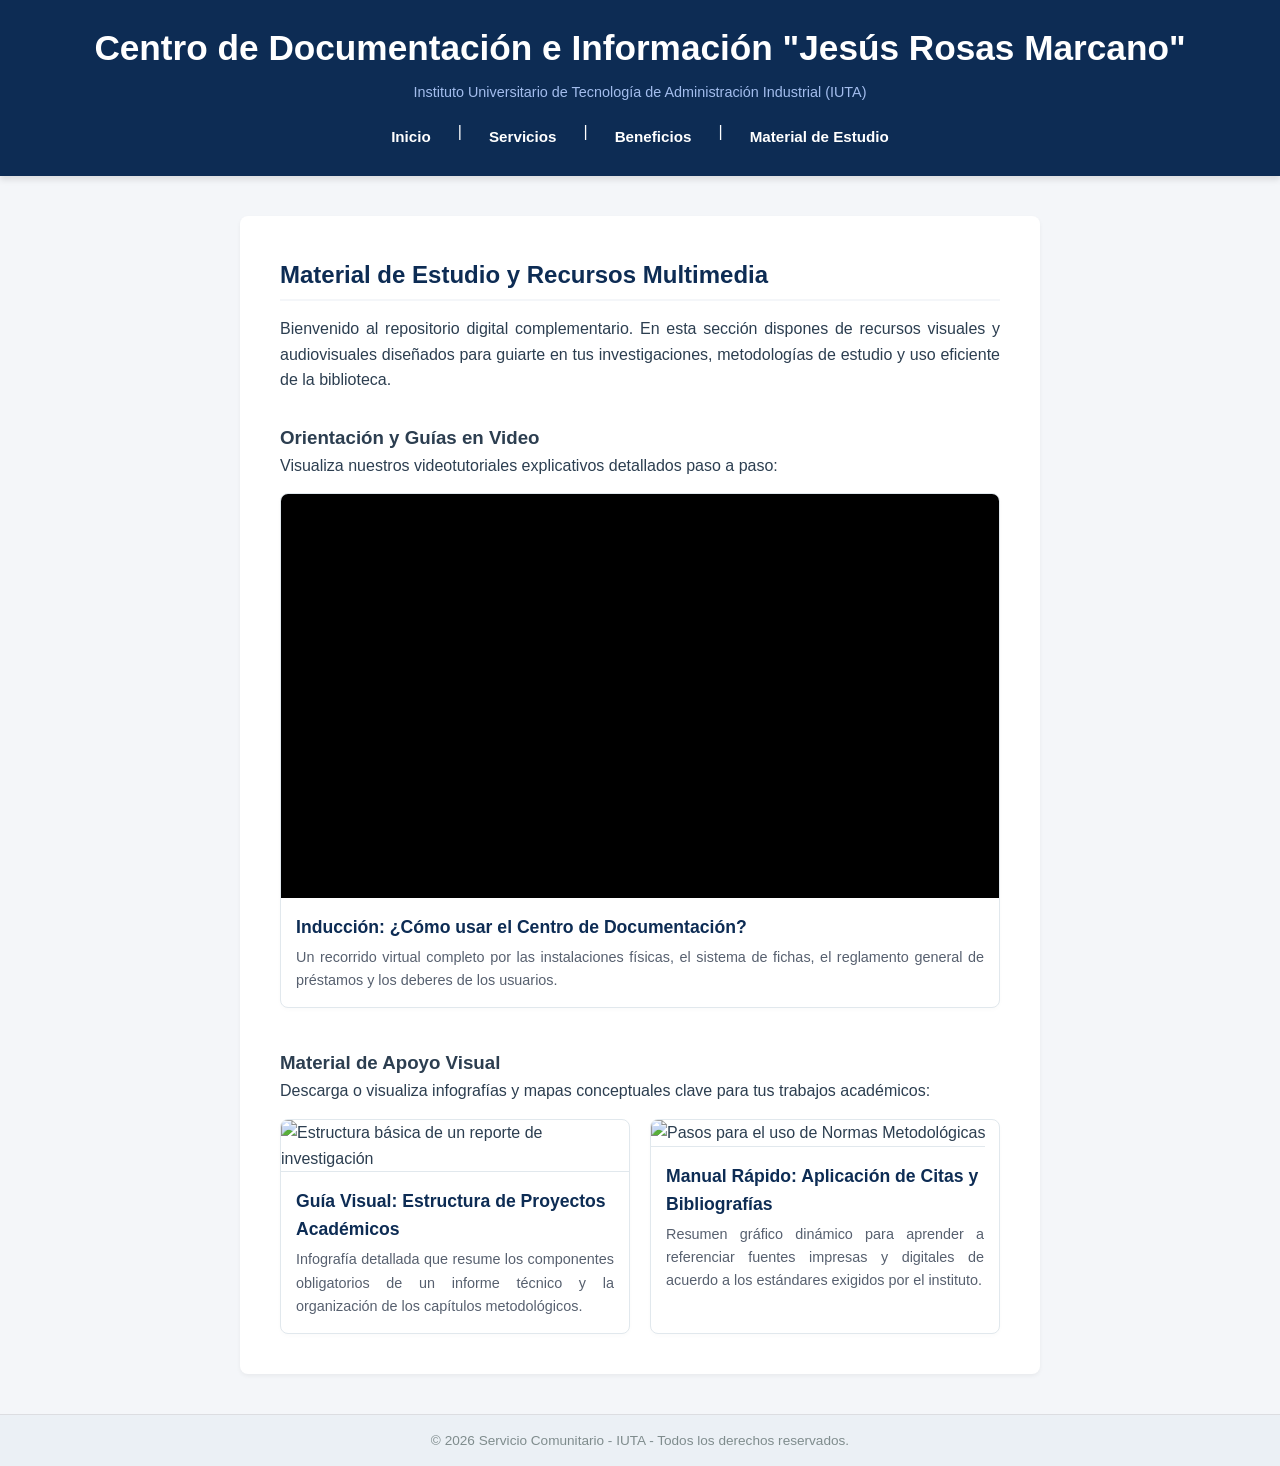
==== multimedia.html @ 9a29f2ac "Base de Pagina Web" ====
<!DOCTYPE html>
<html lang="es">
<head>
    <meta charset="UTF-8">
    <meta name="viewport" content="width=device-width, initial-scale=1.0">
    <title>Material de Estudio - Centro de Documentación Jesús Rosas Marcano - IUTA</title>
    <link rel="stylesheet" href="styles.css">
</head>
<body>

    <header>
        <h1>Centro de Documentación e Información "Jesús Rosas Marcano"</h1>
        <p>Instituto Universitario de Tecnología de Administración Industrial (IUTA)</p>
        <nav>
            <a href="index.html">Inicio</a> | 
            <a href="servicios.html">Servicios</a> | 
            <a href="beneficios.html">Beneficios</a> | 
            <a href="multimedia.html">Material de Estudio</a>
        </nav>
    </header>

    <main>
        <h2>Material de Estudio y Recursos Multimedia</h2>
        <p>Bienvenido al repositorio digital complementario. En esta sección dispones de recursos visuales y audiovisuales diseñados para guiarte en tus investigaciones, metodologías de estudio y uso eficiente de la biblioteca.</p>

        <h3 style="margin-top: 30px;">Orientación y Guías en Video</h3>
        <p>Visualiza nuestros videotutoriales explicativos detallados paso a paso:</p>

        <div class="contenedor-videos">
            <div class="tarjeta-video">
                <div class="video-responsivo">
                    <iframe src="https://www.youtube.com/embed/dQw4w9WgXcQ" title="Guía de Inducción de la Biblioteca" frameborder="0" allow="accelerometer; autoplay; clipboard-write; encrypted-media; gyroscope; picture-in-picture" allowfullscreen loading="lazy"></iframe>
                </div>
                <div class="info-video">
                    <h4>Inducción: ¿Cómo usar el Centro de Documentación?</h4>
                    <p>Un recorrido virtual completo por las instalaciones físicas, el sistema de fichas, el reglamento general de préstamos y los deberes de los usuarios.</p>
                </div>
            </div>
        </div>

        <h3 style="margin-top: 40px;">Material de Apoyo Visual</h3>
        <p>Descarga o visualiza infografías y mapas conceptuales clave para tus trabajos académicos:</p>

        <div class="galeria-imagenes">
            <div class="tarjeta-imagen">
                <img src="https://images.unsplash.com/photo-1544716278-ca5e3f4abd8c?auto=format&fit=crop&w=600&q=80" alt="Estructura básica de un reporte de investigación" loading="lazy">
                <div class="info-imagen">
                    <h4>Guía Visual: Estructura de Proyectos Académicos</h4>
                    <p>Infografía detallada que resume los componentes obligatorios de un informe técnico y la organización de los capítulos metodológicos.</p>
                </div>
            </div>

            <div class="tarjeta-imagen">
                <img src="https://images.unsplash.com/photo-1506880018603-83d5b814b5a6?auto=format&fit=crop&w=600&q=80" alt="Pasos para el uso de Normas Metodológicas" loading="lazy">
                <div class="info-imagen">
                    <h4>Manual Rápido: Aplicación de Citas y Bibliografías</h4>
                    <p>Resumen gráfico dinámico para aprender a referenciar fuentes impresas y digitales de acuerdo a los estándares exigidos por el instituto.</p>
                </div>
            </div>
        </div>
    </main>

    <footer>
        <p>&copy; 2026 Servicio Comunitario - IUTA - Todos los derechos reservados.</p>
    </footer>

</body>
</html>
---- styles.css ----
/* ==========================================================================
   1. RESETEO Y CONFIGURACIÓN BASE (Pensado en accesibilidad móvil)
   ========================================================================== */
* {
    margin: 0;
    padding: 0;
    box-sizing: border-box; /* Evita que los paddings alteren el ancho total */
}

body {
    font-family: 'Segoe UI', Tahoma, Geneva, Verdana, sans-serif;
    line-height: 1.6;
    background-color: #f4f6f9; /* Fondo gris muy claro para descansar la vista */
    color: #2c3e50; /* Texto gris oscuro, mejor que el negro puro */
}

/* ==========================================================================
   2. ENCABEZADO (HEADER) Y NAVEGACIÓN
   ========================================================================== */
header {
    background-color: #0d2c54; /* Azul oscuro institucional */
    color: #ffffff;
    padding: 20px;
    text-align: center;
    box-shadow: 0 4px 6px rgba(0, 0, 0, 0.1);
}

header h1 {
    font-size: 1.6rem;
    margin-bottom: 5px;
}

header p {
    font-size: 0.9rem;
    color: #a3bded; /* Azul claro sutil para el subtítulo */
    margin-bottom: 15px;
}

/* Menú de navegación adaptativo */
nav {
    display: flex;
    flex-wrap: wrap; /* Si no cabe en pantallas pequeñas, baja de línea automáticamente */
    justify-content: center;
    gap: 15px;
}

nav a {
    color: #ffffff;
    text-decoration: none;
    font-weight: 600;
    font-size: 0.95rem;
    padding: 6px 12px;
    border-radius: 4px;
    transition: background-color 0.3s ease;
}

/* Efecto visual al pasar el cursor o estar activo */
nav a:hover {
    background-color: #1a4473;
    color: #00d2c4; /* Toque turquesa brillante para resaltar */
}

/* ==========================================================================
   3. CONTENEDOR PRINCIPAL (MAIN) - Mobile First
   ========================================================================== */
main {
    max-width: 800px; /* Ancho máximo ideal para lectura en computadoras */
    margin: 20px auto; /* Centra el contenido en pantallas grandes */
    padding: 20px;
    background-color: #ffffff; /* Caja blanca para el contenido */
    border-radius: 8px;
    box-shadow: 0 2px 4px rgba(0,0,0,0.05);
}

main h2 {
    color: #0d2c54;
    margin-bottom: 15px;
    border-bottom: 2px solid #f4f6f9;
    padding-bottom: 5px;
}

main p {
    margin-bottom: 15px;
    text-align: justify; /* Mantiene la estética formal del bloque de texto */
}

/* ==========================================================================
   4. PIE DE PÁGINA (FOOTER)
   ========================================================================== */
footer {
    text-align: center;
    padding: 15px;
    margin-top: 4px;
    font-size: 0.85rem;
    color: #7f8c8d;
    background-color: #ebf0f5;
    border-top: 1px solid #dcdde1;
}

/* ==========================================================================
   5. MEDIA QUERY (Ajustes específicos para pantallas de PC)
   ========================================================================== */
@media (min-width: 768px) {
    header h1 {
        font-size: 2.2rem;
    }
    
    header padding {
        padding: 30px 20px;
    }

    main {
        margin: 40px auto;
        padding: 40px; /* Más espacio interno en computadoras */
    }
}

/* ==========================================================================
   6. ESTILOS PROPIOS DE LA PÁGINA DE SERVICIOS
   ========================================================================== */

/* Estilos para la tabla de horarios */
.tabla-servicios {
    width: 100%;
    border-collapse: collapse;
    margin: 15px 0 25px 0;
    font-size: 0.95rem;
}

.tabla-servicios th {
    background-color: #0d2c54; /* Azul oscuro */
    color: #ffffff;
    text-align: left;
    padding: 12px;
    font-weight: 600;
}

.tabla-servicios td {
    padding: 12px;
    border-bottom: 1px solid #dcdde1;
}

/* Efecto cebra para las filas de la tabla */
.tabla-servicios tbody tr:nth-of-type(even) {
    background-color: #f8f9fa;
}

/* Tarjetas contenedoras para los servicios */
.tarjeta-servicio {
    background-color: #f8f9fa;
    border-left: 4px solid #00d2c4; /* Línea turquesa para resaltar */
    padding: 15px;
    margin-bottom: 15px;
    border-radius: 0 6px 6px 0;
}

.tarjeta-servicio h4 {
    color: #0d2c54;
    margin-bottom: 5px;
    font-size: 1.1rem;
}

.tarjeta-servicio p {
    margin-bottom: 0;
    font-size: 0.95rem;
}

/* ==========================================================================
   7. ESTILOS PROPIOS DE LA PÁGINA DE BENEFICIOS
   ========================================================================== */

/* Contenedor flexible para poner los beneficios de dos en dos */
.contenedor-beneficios {
    display: flex;
    flex-direction: column; /* Por defecto en móviles: uno abajo del otro */
    gap: 20px;
    margin-top: 20px;
}

.bloque-beneficio {
    background-color: #ffffff;
    border: 1px solid #e1e8ed;
    padding: 20px;
    border-radius: 6px;
    box-shadow: 0 2px 4px rgba(0,0,0,0.02);
}

.bloque-beneficio h5 {
    color: #0d2c54;
    font-size: 1.1rem;
    margin-bottom: 8px;
}

/* Caja especial destacada para el impacto socioeconómico */
.alerta-equidad {
    background-color: #ebf5ff; /* Fondo azul suave de información */
    border-left: 4px solid #0d2c54; /* Borde azul oscuro fuerte */
    padding: 20px;
    border-radius: 0 8px 8px 0;
    margin-top: 15px;
}

/* Ajuste responsive para pantallas de PC o Tablet */
@media (min-width: 768px) {
    .contenedor-beneficios {
        flex-direction: row; /* En computadoras se ponen de lado a lado */
    }
    
    .bloque-beneficio {
        flex: 1; /* Distribuye el ancho equitativamente (50% cada una) */
    }
}

/* ==========================================================================
   8. ESTILOS PROPIOS DE LA PÁGINA MULTIMEDIA
   ========================================================================== */

/* Estructura para la sección de videos */
.contenedor-videos {
    display: flex;
    flex-direction: column;
    gap: 25px;
    margin-top: 15px;
}

.tarjeta-video {
    background-color: #ffffff;
    border: 1px solid #e1e8ed;
    border-radius: 8px;
    overflow: hidden;
    box-shadow: 0 2px 4px rgba(0,0,0,0.02);
}

/* El truco mágico de CSS para que los iFrames de YouTube sean 100% responsivos (Proporción 16:9) */
.video-responsivo {
    position: relative;
    padding-bottom: 56.25%; /* 16:9 */
    height: 0;
    overflow: hidden;
    background-color: #000000;
}

.video-responsivo iframe {
    position: absolute;
    top: 0;
    left: 0;
    width: 100%;
    height: 100%;
}

.info-video, .info-imagen {
    padding: 15px;
}

.info-video h4, .info-imagen h4 {
    color: #0d2c54;
    margin-bottom: 5px;
    font-size: 1.1rem;
}

.info-video p, .info-imagen p {
    font-size: 0.9rem;
    color: #57606f;
    margin-bottom: 0;
}

/* Estructura para la galería de imágenes (Grid) */
.galeria-imagenes {
    display: grid;
    grid-template-columns: 1fr; /* Una columna por defecto en móviles */
    gap: 20px;
    margin-top: 15px;
}

.tarjeta-imagen {
    background-color: #ffffff;
    border: 1px solid #e1e8ed;
    border-radius: 8px;
    overflow: hidden;
    box-shadow: 0 2px 4px rgba(0,0,0,0.02);
}

.tarjeta-imagen img {
    width: 100%;
    height: 200px;
    object-fit: cover; /* Recorta la imagen armónicamente para que mantenga las proporciones fijas */
    border-bottom: 1px solid #e1e8ed;
}

/* Ajustes para computadoras */
@media (min-width: 768px) {
    .galeria-imagenes {
        grid-template-columns: 1fr 1fr; /* Dos columnas perfectas en PC */
    }
}
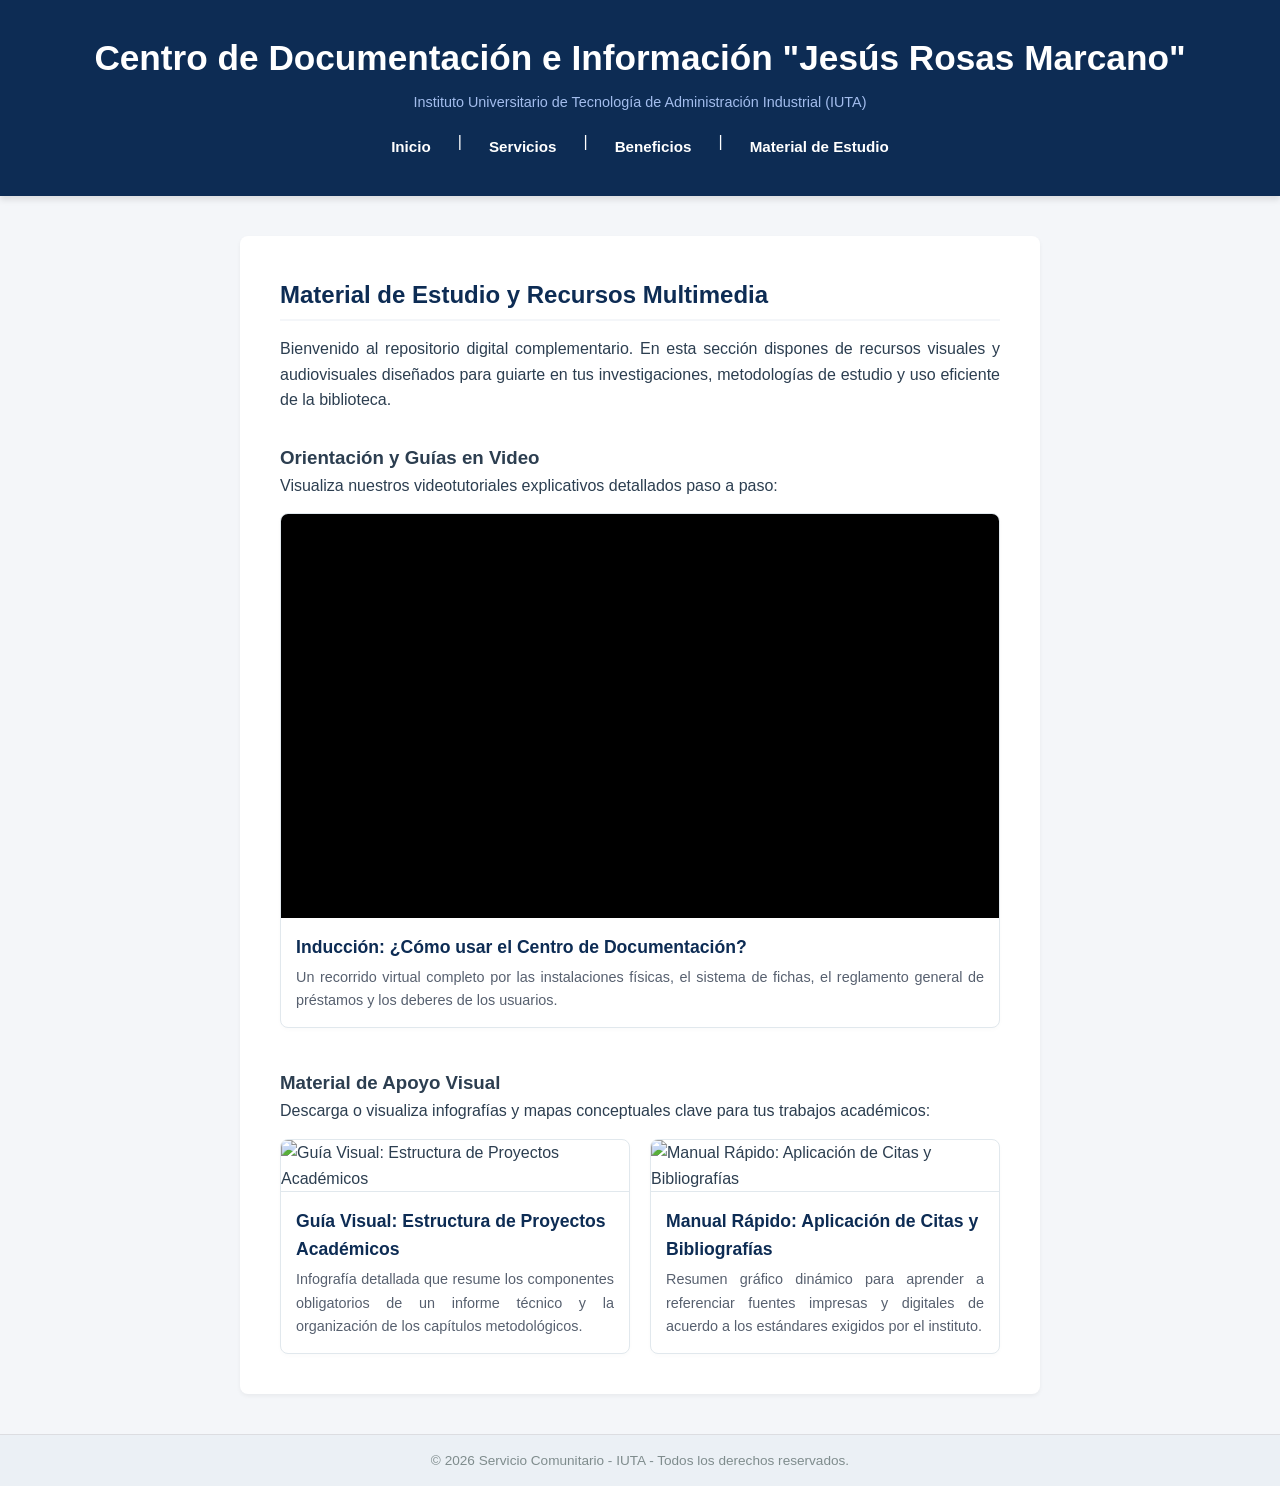
==== commit 9a5bff9a: "Primeros Pasos" ====
--- a/multimedia.html
+++ b/multimedia.html
@@ -26,37 +26,15 @@
         <h3 style="margin-top: 30px;">Orientación y Guías en Video</h3>
         <p>Visualiza nuestros videotutoriales explicativos detallados paso a paso:</p>
 
-        <div class="contenedor-videos">
-            <div class="tarjeta-video">
-                <div class="video-responsivo">
-                    <iframe src="https://www.youtube.com/embed/dQw4w9WgXcQ" title="Guía de Inducción de la Biblioteca" frameborder="0" allow="accelerometer; autoplay; clipboard-write; encrypted-media; gyroscope; picture-in-picture" allowfullscreen loading="lazy"></iframe>
-                </div>
-                <div class="info-video">
-                    <h4>Inducción: ¿Cómo usar el Centro de Documentación?</h4>
-                    <p>Un recorrido virtual completo por las instalaciones físicas, el sistema de fichas, el reglamento general de préstamos y los deberes de los usuarios.</p>
-                </div>
-            </div>
+        <div id="videos-dinamicos" class="contenedor-videos">
+            <p>Cargando videos...</p>
         </div>
 
         <h3 style="margin-top: 40px;">Material de Apoyo Visual</h3>
         <p>Descarga o visualiza infografías y mapas conceptuales clave para tus trabajos académicos:</p>
 
-        <div class="galeria-imagenes">
-            <div class="tarjeta-imagen">
-                <img src="https://images.unsplash.com/photo-1544716278-ca5e3f4abd8c?auto=format&fit=crop&w=600&q=80" alt="Estructura básica de un reporte de investigación" loading="lazy">
-                <div class="info-imagen">
-                    <h4>Guía Visual: Estructura de Proyectos Académicos</h4>
-                    <p>Infografía detallada que resume los componentes obligatorios de un informe técnico y la organización de los capítulos metodológicos.</p>
-                </div>
-            </div>
-
-            <div class="tarjeta-imagen">
-                <img src="https://images.unsplash.com/photo-1506880018603-83d5b814b5a6?auto=format&fit=crop&w=600&q=80" alt="Pasos para el uso de Normas Metodológicas" loading="lazy">
-                <div class="info-imagen">
-                    <h4>Manual Rápido: Aplicación de Citas y Bibliografías</h4>
-                    <p>Resumen gráfico dinámico para aprender a referenciar fuentes impresas y digitales de acuerdo a los estándares exigidos por el instituto.</p>
-                </div>
-            </div>
+        <div id="galeria-dinamica" class="galeria-imagenes">
+            <p>Cargando material visual...</p>
         </div>
     </main>
 
@@ -64,5 +42,7 @@
         <p>&copy; 2026 Servicio Comunitario - IUTA - Todos los derechos reservados.</p>
     </footer>
 
+    <script src="app.js"></script>
+
 </body>
-</html>+</html>
--- a/styles.css
+++ b/styles.css
@@ -105,7 +105,7 @@
         font-size: 2.2rem;
     }
     
-    header padding {
+    header {
         padding: 30px 20px;
     }
 
